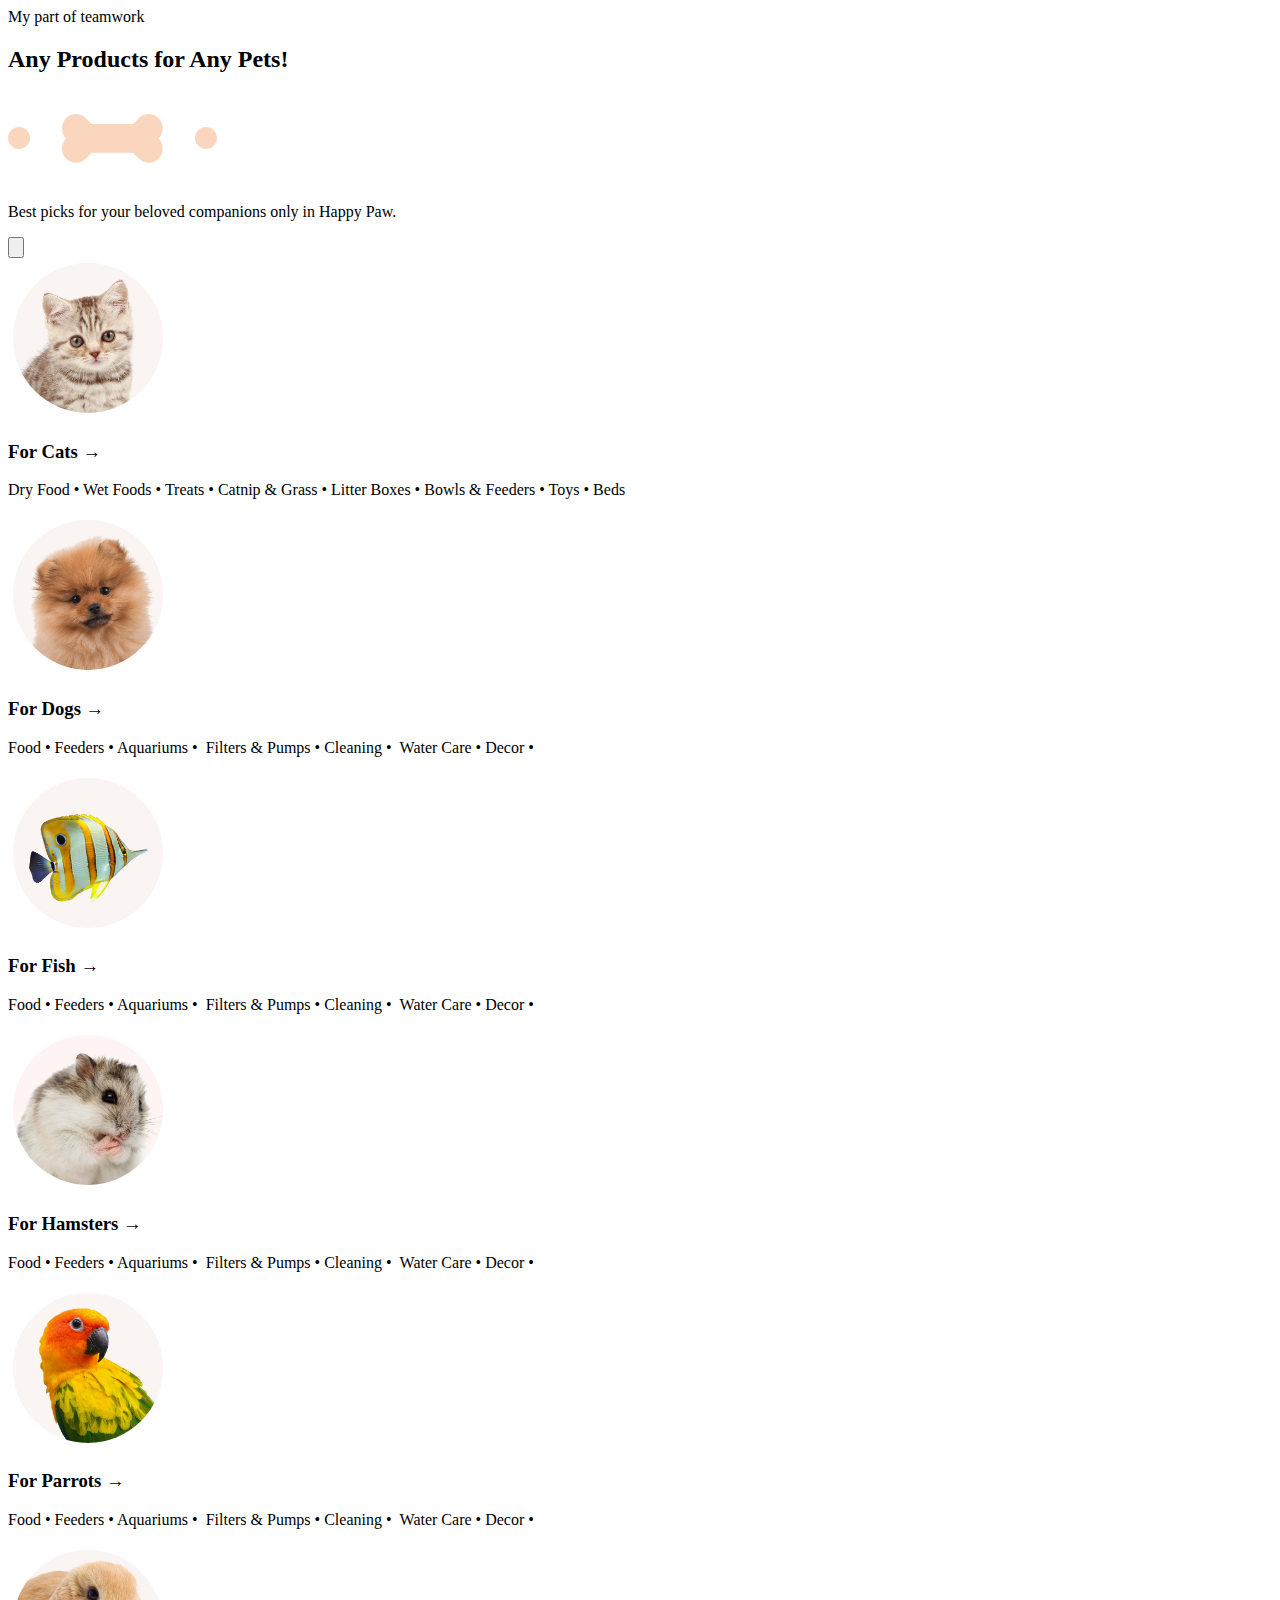
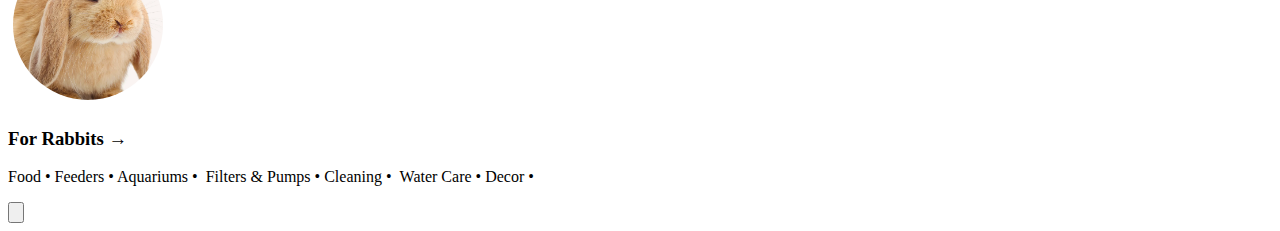
==== index.html @ f1e453f8 "font" ====
<!DOCTYPE html>

<html lang="en">
  <head>
    <meta name="viewport" content="width=device-width, initial-scale=1.0" />
    <meta charset="UTF-8" />
    <link rel="preconnect" href="https://fonts.googleapis.com">
<link rel="preconnect" href="https://fonts.gstatic.com" crossorigin>
<link href="https://fonts.googleapis.com/css2?family=Baloo+2:wght@700&display=swap" rel="stylesheet">
    <link rel="stylesheet" href="Styles/styles.css">
    <title>Animal Products</title>
    <header>My part of teamwork</header>
  </head>
<section class="products">
  <h2 class="products__title">Any Products for Any Pets!</h2>
  <img class="bone" src="img/littlebone.svg" alt="Little Bone" />
  <p>Best picks for your beloved companions only in Happy Paw.</p>
  <div class="products__carousel">
    <button class="products__carousel-btn-prev">
      <svg class="arrow-svg_1j4" viewBox="0 0 30 30">
        <defs>
          <path
            d="M19.533 15l-9.1-9.45c-.577-.6-.577-1.5 0-2.1.578-.6 1.445-.6 2.023 0l10.11 10.5c.29.3.434.75.434 1.05 0 .45-.144.75-.433 1.05l-10.111 10.5c-.29.3-.578.45-1.012.45-.433 0-.722-.15-1.01-.45-.578-.6-.578-1.5 0-2.1l9.1-9.45z"
            id="a-1704646563667"
          ></path>
        </defs>
        <use
          fill-rule="nonzero"
          opacity=".8"
          xlink:href="#a-1704646563667"
        ></use>
      </svg>
    </button>
    <div class="products__carousel-slides">
      <article class="products__carousel-animals-item">
        <img class="animals animals-size" src="img/forcats.webp" alt="Cat" />
        <h3>For Cats →</h3>
        <p>
          Dry Food • Wet Foods • Treats • Catnip & Grass • Litter Boxes • Bowls & Feeders •
          Toys • Beds
        </p>
      </article>
      <article class="products__carousel-animals-item">
        <img class="animals animals-size" src="img/fordogs.webp" alt="Dog" />
        <h3>For Dogs →</h3>
        <p>
          Food • Feeders • Aquariums • Filters & Pumps • Cleaning • Water Care •
          Decor •
        </p>
      </article>
      <article class="products__carousel-animals-item">
        <img class="animals animals-size" src="img/forfish.webp" alt="Fish" />
        <h3>For Fish →</h3>
        <p>
          Food • Feeders • Aquariums • Filters & Pumps • Cleaning • Water Care •
          Decor •
        </p>
      </article>
      <article class="products__carousel-animals-item">
        <img class="animals animals-size" src="img/forhamsters.webp" alt="Hamster" />
        <h3>For Hamsters →</h3>
        <p>
          Food • Feeders • Aquariums • Filters & Pumps • Cleaning • Water Care •
          Decor •
        </p>
      </article>
      <article class="products__carousel-animals-item">
        <img class="animals animals-size" src="img/forparrots.webp" alt="Parrot" />
        <h3>For Parrots →</h3>
        <p>
          Food • Feeders • Aquariums • Filters & Pumps • Cleaning • Water Care •
          Decor •
        </p>
      </article>
      <article class="products__carousel-animals-item">
        <img class="animals animals-size" src="img/forrabbits.webp" alt="Rabbit" />
        <h3>For Rabbits →</h3>
        <p>
          Food • Feeders • Aquariums • Filters & Pumps • Cleaning • Water Care •
          Decor •
        </p>
      </article>
    </div>
    <button class="products__carousel-btn-next">
      <svg class="arrow-svg_1j4" viewBox="0 0 30 30">
        <defs>
          <path
            d="M19.533 15l-9.1-9.45c-.577-.6-.577-1.5 0-2.1.578-.6 1.445-.6 2.023 0l10.11 10.5c.29.3.434.75.434 1.05 0 .45-.144.75-.433 1.05l-10.111 10.5c-.29.3-.578.45-1.012.45-.433 0-.722-.15-1.01-.45-.578-.6-.578-1.5 0-2.1l9.1-9.45z"
            id="a-1704646563667"
          ></path>
        </defs>
        <use
          fill-rule="nonzero"
          opacity=".8"
          xlink:href="#a-1704646563667"
        ></use>
      </svg>
    </button>
  </div>
</section>
</html>
---- Styles/styles.css ----
.animals {
    border-color: #11ffee00;
      border-width: 5px;
      border-style: solid;
      border-radius: 50%
}
.animals-size {
  width: 150px;
}
.products-title {
  font-family: Baloo+2, cursive;
}
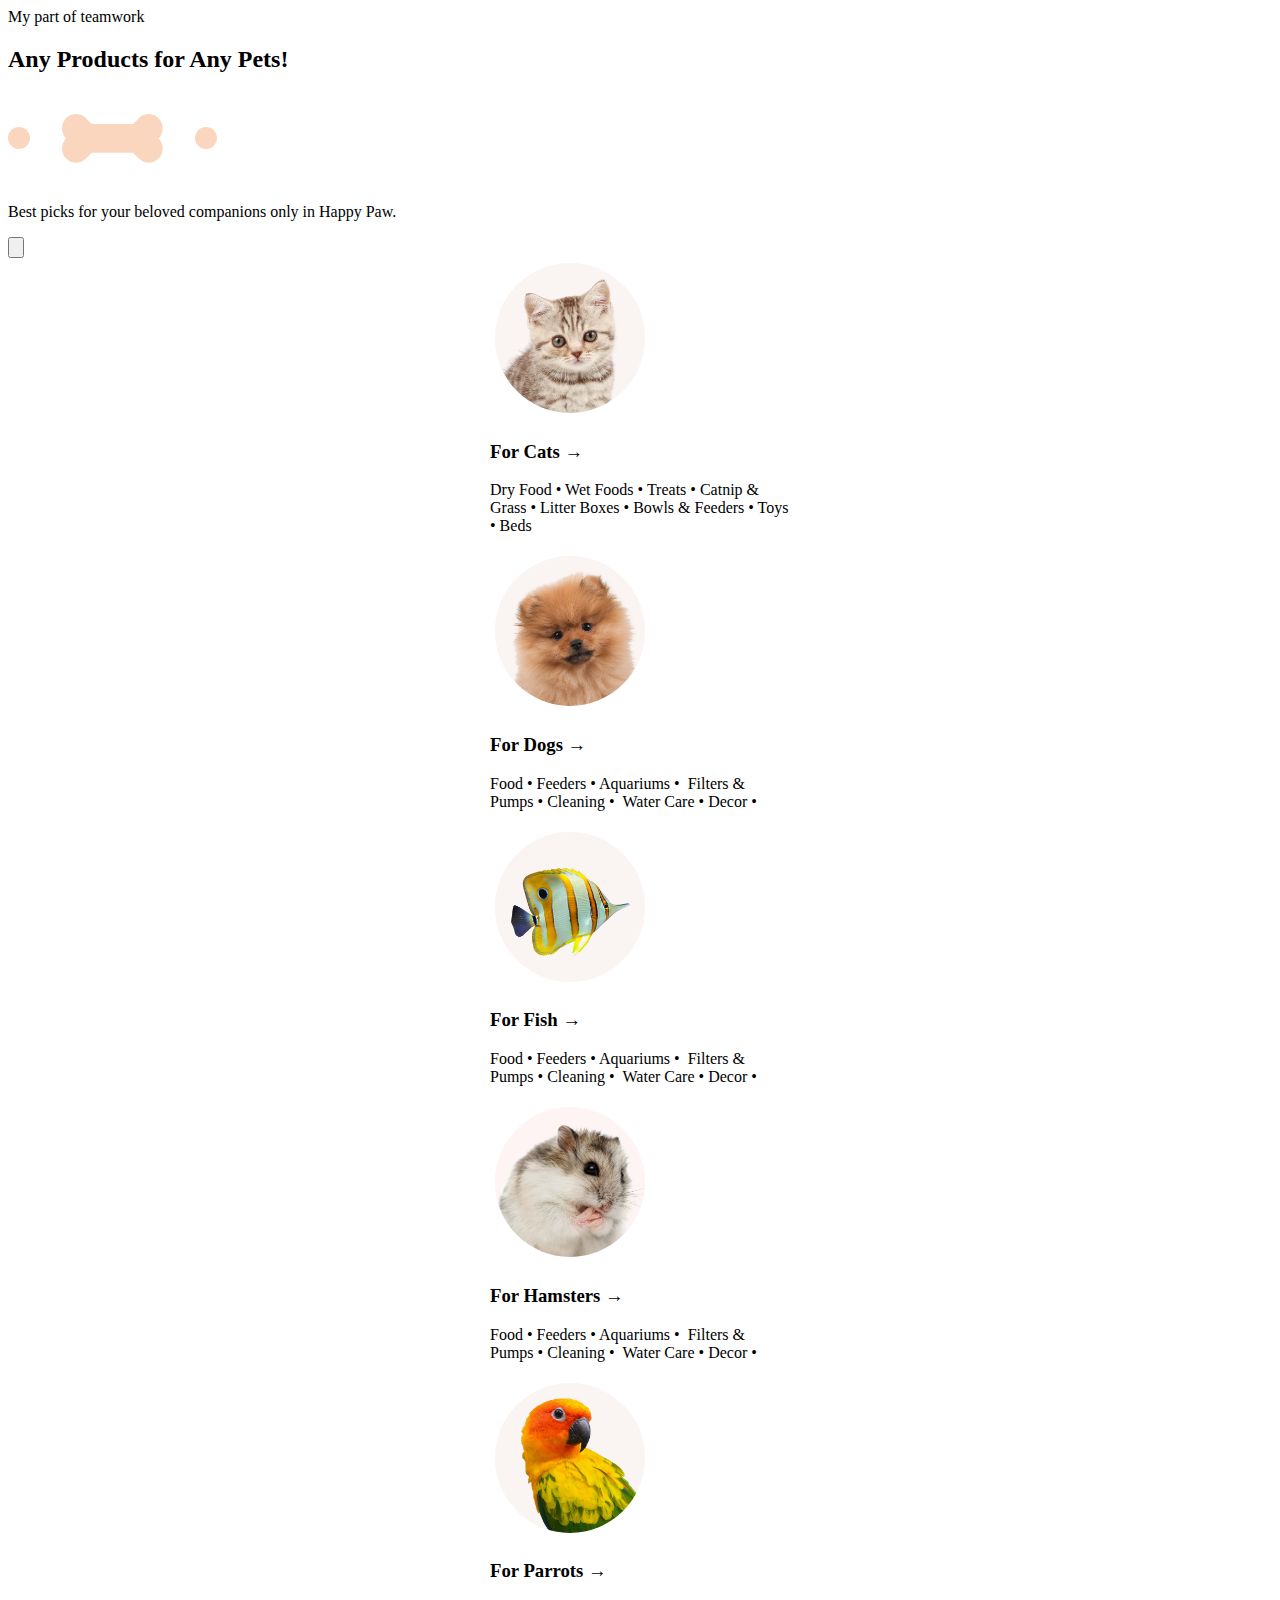
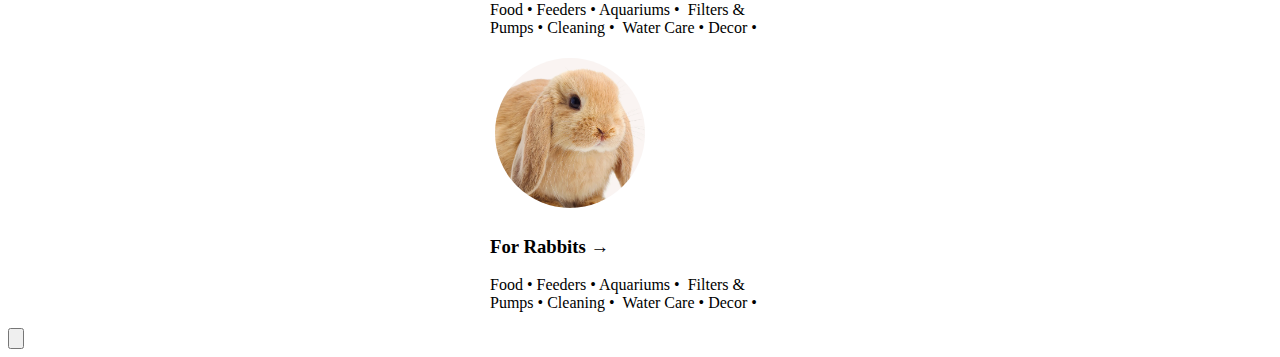
==== commit 28b1564c: "center1" ====
--- a/index.html
+++ b/index.html
@@ -4,98 +4,109 @@
   <head>
     <meta name="viewport" content="width=device-width, initial-scale=1.0" />
     <meta charset="UTF-8" />
-    <link rel="preconnect" href="https://fonts.googleapis.com">
-<link rel="preconnect" href="https://fonts.gstatic.com" crossorigin>
-<link href="https://fonts.googleapis.com/css2?family=Baloo+2:wght@700&display=swap" rel="stylesheet">
-    <link rel="stylesheet" href="Styles/styles.css">
+    <link rel="preconnect" href="https://fonts.googleapis.com" />
+    <link rel="preconnect" href="https://fonts.gstatic.com" crossorigin />
+    <link rel="stylesheet" href="Styles/styles.css" />
     <title>Animal Products</title>
     <header>My part of teamwork</header>
   </head>
-<section class="products">
-  <h2 class="products__title">Any Products for Any Pets!</h2>
-  <img class="bone" src="img/littlebone.svg" alt="Little Bone" />
-  <p>Best picks for your beloved companions only in Happy Paw.</p>
-  <div class="products__carousel">
-    <button class="products__carousel-btn-prev">
-      <svg class="arrow-svg_1j4" viewBox="0 0 30 30">
-        <defs>
-          <path
-            d="M19.533 15l-9.1-9.45c-.577-.6-.577-1.5 0-2.1.578-.6 1.445-.6 2.023 0l10.11 10.5c.29.3.434.75.434 1.05 0 .45-.144.75-.433 1.05l-10.111 10.5c-.29.3-.578.45-1.012.45-.433 0-.722-.15-1.01-.45-.578-.6-.578-1.5 0-2.1l9.1-9.45z"
-            id="a-1704646563667"
-          ></path>
-        </defs>
-        <use
-          fill-rule="nonzero"
-          opacity=".8"
-          xlink:href="#a-1704646563667"
-        ></use>
-      </svg>
-    </button>
-    <div class="products__carousel-slides">
-      <article class="products__carousel-animals-item">
-        <img class="animals animals-size" src="img/forcats.webp" alt="Cat" />
-        <h3>For Cats →</h3>
-        <p>
-          Dry Food • Wet Foods • Treats • Catnip & Grass • Litter Boxes • Bowls & Feeders •
-          Toys • Beds
-        </p>
-      </article>
-      <article class="products__carousel-animals-item">
-        <img class="animals animals-size" src="img/fordogs.webp" alt="Dog" />
-        <h3>For Dogs →</h3>
-        <p>
-          Food • Feeders • Aquariums • Filters & Pumps • Cleaning • Water Care •
-          Decor •
-        </p>
-      </article>
-      <article class="products__carousel-animals-item">
-        <img class="animals animals-size" src="img/forfish.webp" alt="Fish" />
-        <h3>For Fish →</h3>
-        <p>
-          Food • Feeders • Aquariums • Filters & Pumps • Cleaning • Water Care •
-          Decor •
-        </p>
-      </article>
-      <article class="products__carousel-animals-item">
-        <img class="animals animals-size" src="img/forhamsters.webp" alt="Hamster" />
-        <h3>For Hamsters →</h3>
-        <p>
-          Food • Feeders • Aquariums • Filters & Pumps • Cleaning • Water Care •
-          Decor •
-        </p>
-      </article>
-      <article class="products__carousel-animals-item">
-        <img class="animals animals-size" src="img/forparrots.webp" alt="Parrot" />
-        <h3>For Parrots →</h3>
-        <p>
-          Food • Feeders • Aquariums • Filters & Pumps • Cleaning • Water Care •
-          Decor •
-        </p>
-      </article>
-      <article class="products__carousel-animals-item">
-        <img class="animals animals-size" src="img/forrabbits.webp" alt="Rabbit" />
-        <h3>For Rabbits →</h3>
-        <p>
-          Food • Feeders • Aquariums • Filters & Pumps • Cleaning • Water Care •
-          Decor •
-        </p>
-      </article>
+  <section class="products">
+    <h2 class="products__title">Any Products for Any Pets!</h2>
+    <img class="bone" src="img/littlebone.svg" alt="Little Bone" />
+    <p>Best picks for your beloved companions only in Happy Paw.</p>
+    <div class="products__carousel">
+      <button class="products__carousel-btn-prev">
+        <svg class="arrow-svg_1j4" viewBox="0 0 30 30">
+          <defs>
+            <path
+              d="M19.533 15l-9.1-9.45c-.577-.6-.577-1.5 0-2.1.578-.6 1.445-.6 2.023 0l10.11 10.5c.29.3.434.75.434 1.05 0 .45-.144.75-.433 1.05l-10.111 10.5c-.29.3-.578.45-1.012.45-.433 0-.722-.15-1.01-.45-.578-.6-.578-1.5 0-2.1l9.1-9.45z"
+              id="a-1704646563667"
+            ></path>
+          </defs>
+          <use
+            fill-rule="nonzero"
+            opacity=".8"
+            xlink:href="#a-1704646563667"
+          ></use>
+        </svg>
+      </button>
+      <div class="products__carousel-slides">
+        <article class="products__carousel-animals-item">
+          <img class="animals animals-size" src="img/forcats.webp" alt="Cat" />
+          <h3>For Cats →</h3>
+          <p>
+            Dry Food • Wet Foods • Treats • Catnip & Grass • Litter Boxes •
+            Bowls & Feeders • Toys • Beds
+          </p>
+        </article>
+        <article class="products__carousel-animals-item">
+          <img class="animals animals-size" src="img/fordogs.webp" alt="Dog" />
+          <h3>For Dogs →</h3>
+          <p>
+            Food • Feeders • Aquariums • Filters & Pumps • Cleaning • Water Care
+            • Decor •
+          </p>
+        </article>
+        <article class="products__carousel-animals-item">
+          <img class="animals animals-size" src="img/forfish.webp" alt="Fish" />
+          <h3>For Fish →</h3>
+          <p>
+            Food • Feeders • Aquariums • Filters & Pumps • Cleaning • Water Care
+            • Decor •
+          </p>
+        </article>
+        <article class="products__carousel-animals-item">
+          <img
+            class="animals animals-size"
+            src="img/forhamsters.webp"
+            alt="Hamster"
+          />
+          <h3>For Hamsters →</h3>
+          <p>
+            Food • Feeders • Aquariums • Filters & Pumps • Cleaning • Water Care
+            • Decor •
+          </p>
+        </article>
+        <article class="products__carousel-animals-item">
+          <img
+            class="animals animals-size"
+            src="img/forparrots.webp"
+            alt="Parrot"
+          />
+          <h3>For Parrots →</h3>
+          <p>
+            Food • Feeders • Aquariums • Filters & Pumps • Cleaning • Water Care
+            • Decor •
+          </p>
+        </article>
+        <article class="products__carousel-animals-item">
+          <img
+            class="animals animals-size"
+            src="img/forrabbits.webp"
+            alt="Rabbit"
+          />
+          <h3>For Rabbits →</h3>
+          <p>
+            Food • Feeders • Aquariums • Filters & Pumps • Cleaning • Water Care
+            • Decor •
+          </p>
+        </article>
+      </div>
+      <button class="products__carousel-btn-next">
+        <svg class="arrow-svg_1j4" viewBox="0 0 30 30">
+          <defs>
+            <path
+              d="M19.533 15l-9.1-9.45c-.577-.6-.577-1.5 0-2.1.578-.6 1.445-.6 2.023 0l10.11 10.5c.29.3.434.75.434 1.05 0 .45-.144.75-.433 1.05l-10.111 10.5c-.29.3-.578.45-1.012.45-.433 0-.722-.15-1.01-.45-.578-.6-.578-1.5 0-2.1l9.1-9.45z"
+              id="a-1704646563667"
+            ></path>
+          </defs>
+          <use
+            fill-rule="nonzero"
+            opacity=".8"
+            xlink:href="#a-1704646563667"
+          ></use>
+        </svg>
+      </button>
     </div>
-    <button class="products__carousel-btn-next">
-      <svg class="arrow-svg_1j4" viewBox="0 0 30 30">
-        <defs>
-          <path
-            d="M19.533 15l-9.1-9.45c-.577-.6-.577-1.5 0-2.1.578-.6 1.445-.6 2.023 0l10.11 10.5c.29.3.434.75.434 1.05 0 .45-.144.75-.433 1.05l-10.111 10.5c-.29.3-.578.45-1.012.45-.433 0-.722-.15-1.01-.45-.578-.6-.578-1.5 0-2.1l9.1-9.45z"
-            id="a-1704646563667"
-          ></path>
-        </defs>
-        <use
-          fill-rule="nonzero"
-          opacity=".8"
-          xlink:href="#a-1704646563667"
-        ></use>
-      </svg>
-    </button>
-  </div>
-</section>
-</html>+  </section>
+</html>
--- a/Styles/styles.css
+++ b/Styles/styles.css
@@ -8,5 +8,17 @@
   width: 150px;
 }
 .products-title {
-  font-family: Baloo+2, cursive;
+  font-family: 'Montserrat', sans-serif;
+  font-style: normal;
+  font-weight: bold;
+  font-size: 50px;
+  line-height: 60px;
+  color: #3c3731;
+  margin-left: auto;
+  margin-right: auto;
+}
+.products__carousel-animals-item {
+    width: 300px;
+    margin-left: auto;
+    margin-right: auto }
 }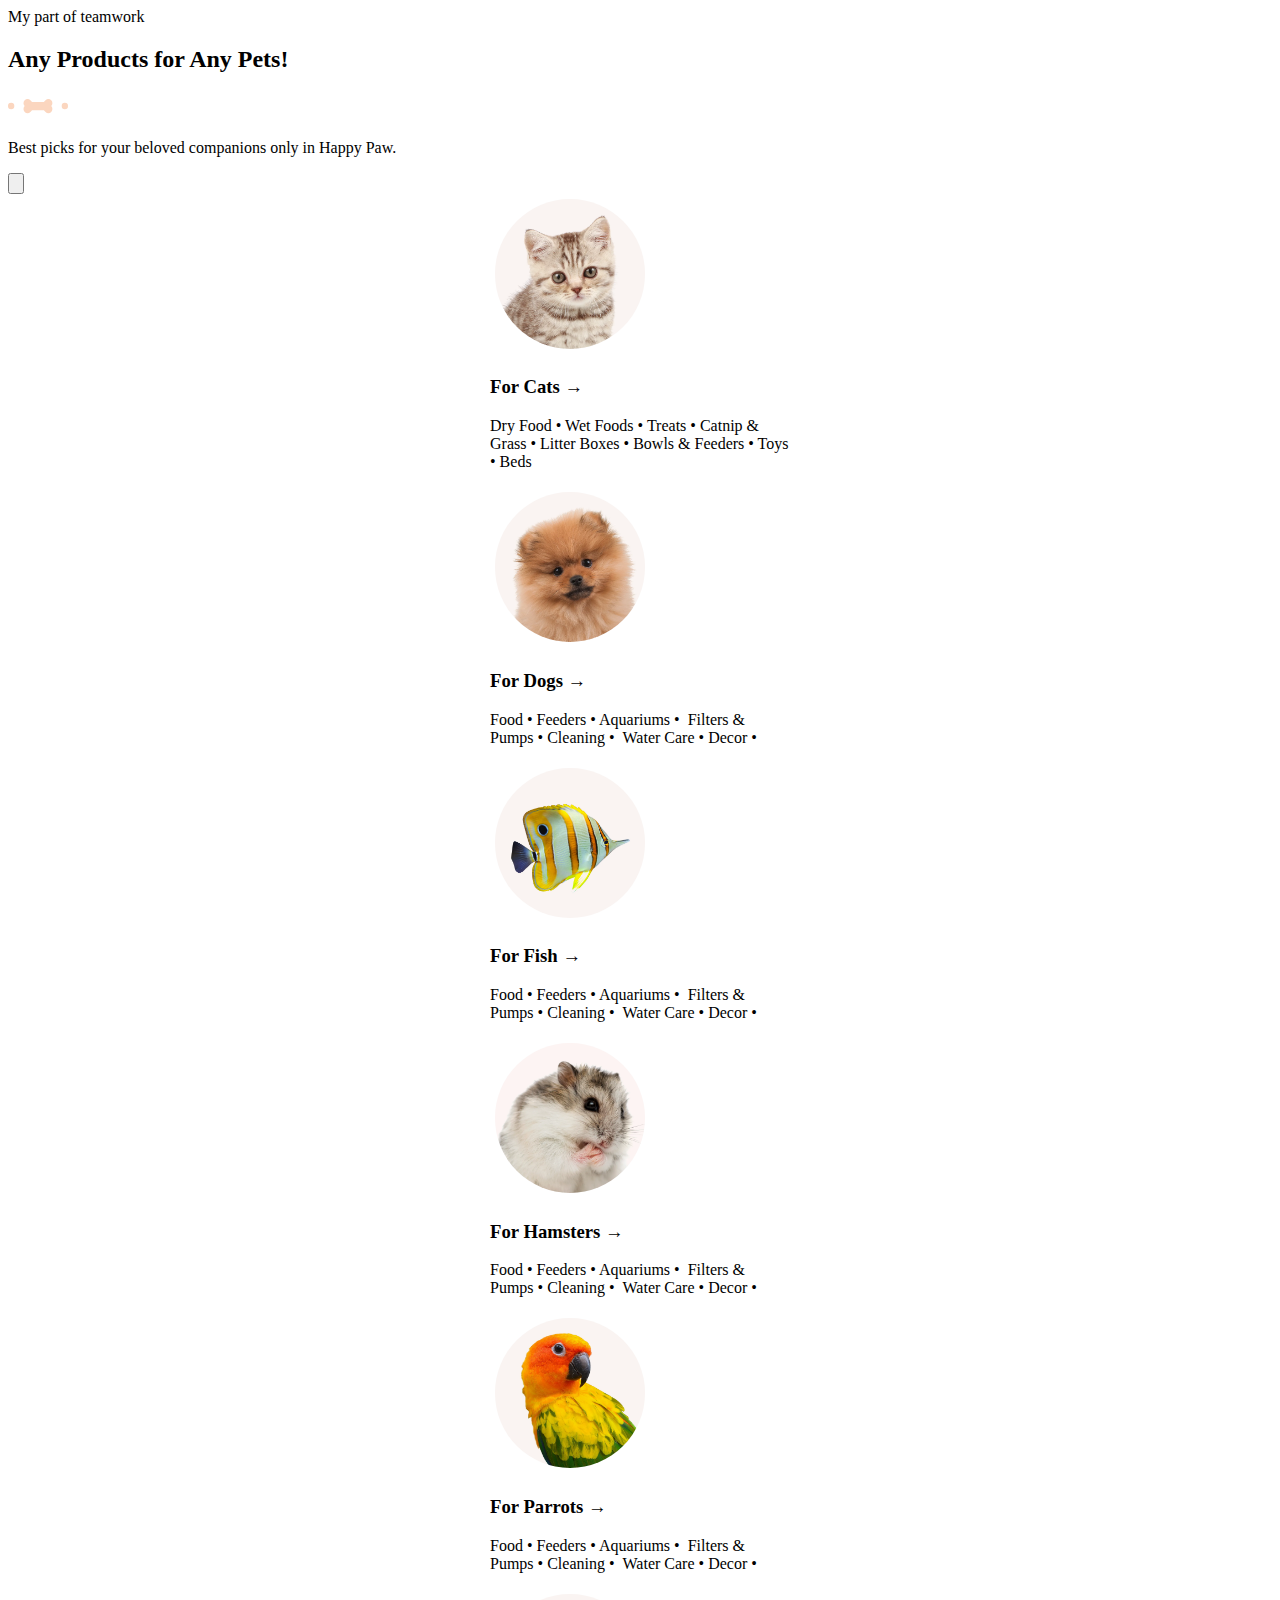
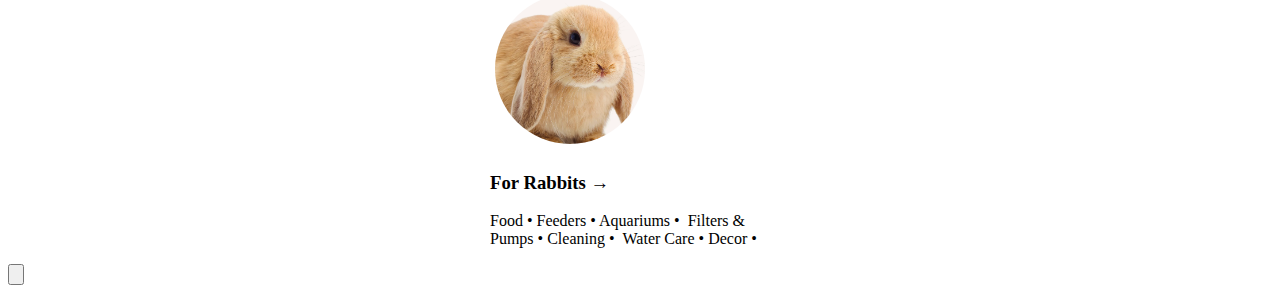
==== commit 63fd90e1: "mistakes" ====
--- a/index.html
+++ b/index.html
@@ -4,8 +4,6 @@
   <head>
     <meta name="viewport" content="width=device-width, initial-scale=1.0" />
     <meta charset="UTF-8" />
-    <link rel="preconnect" href="https://fonts.googleapis.com" />
-    <link rel="preconnect" href="https://fonts.gstatic.com" crossorigin />
     <link rel="stylesheet" href="Styles/styles.css" />
     <title>Animal Products</title>
     <header>My part of teamwork</header>
--- a/Styles/styles.css
+++ b/Styles/styles.css
@@ -1,24 +1,22 @@
 .animals {
-    border-color: #11ffee00;
-      border-width: 5px;
-      border-style: solid;
-      border-radius: 50%
+  border-color: #11ffee00;
+  border-width: 5px;
+  border-style: solid;
+  border-radius: 50%;
 }
 .animals-size {
   width: 150px;
 }
 .products-title {
-  font-family: 'Montserrat', sans-serif;
-  font-style: normal;
-  font-weight: bold;
-  font-size: 50px;
-  line-height: 60px;
   color: #3c3731;
   margin-left: auto;
   margin-right: auto;
 }
 .products__carousel-animals-item {
-    width: 300px;
-    margin-left: auto;
-    margin-right: auto }
+  width: 300px;
+  margin-left: auto;
+  margin-right: auto;
+}
+.bone {
+  width: 60px;
 }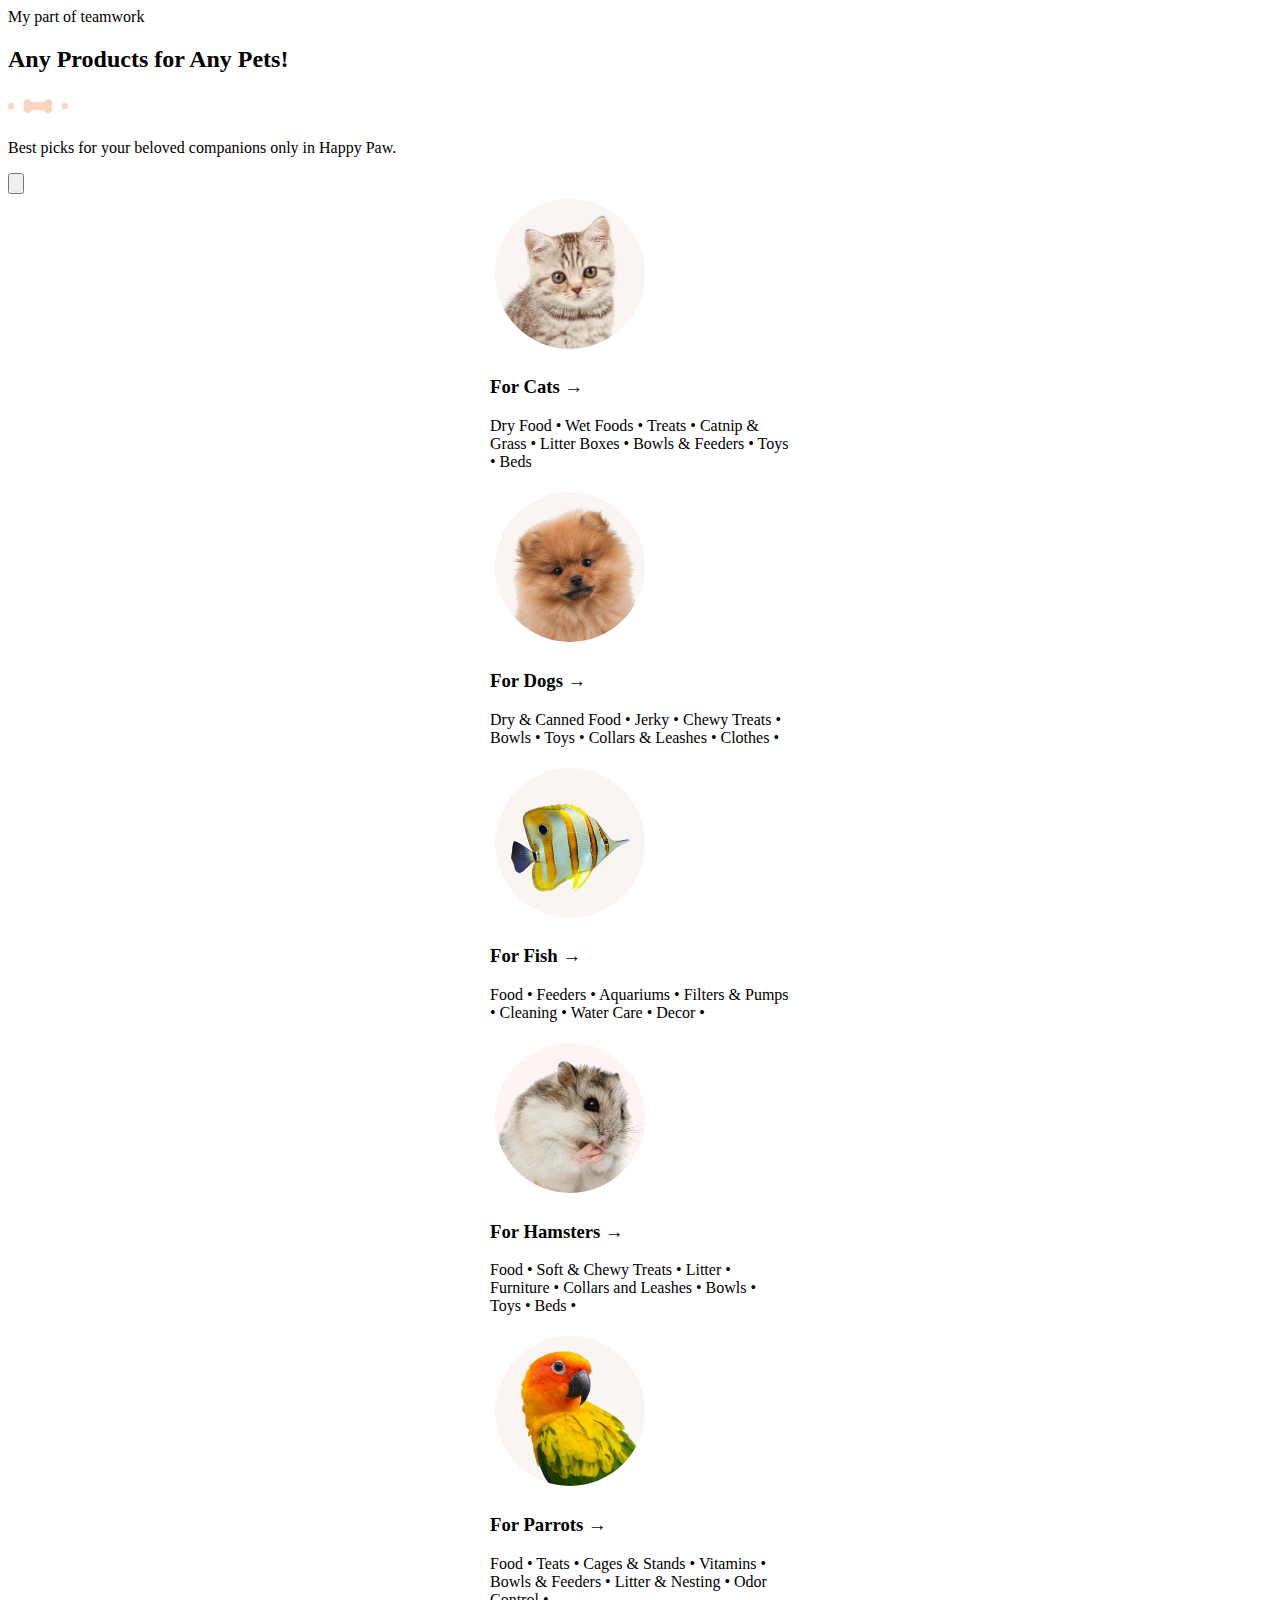
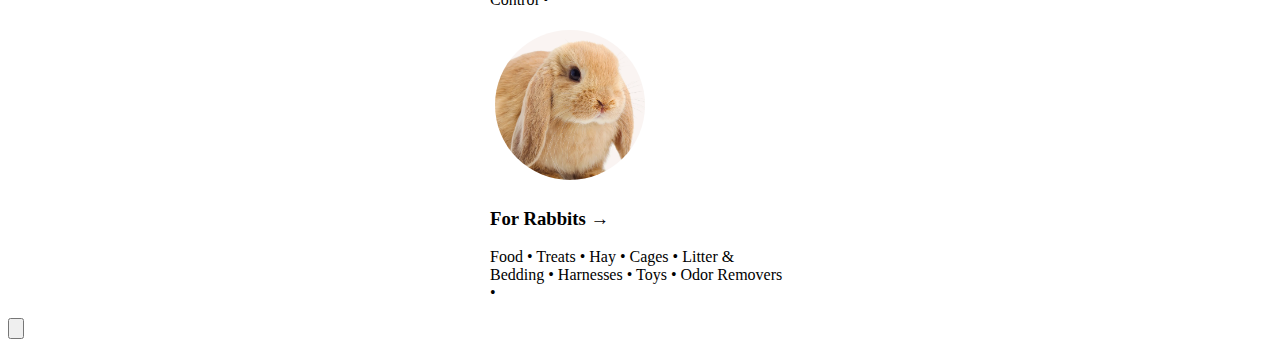
==== commit a54d4bac: "description" ====
--- a/index.html
+++ b/index.html
@@ -4,6 +4,11 @@
   <head>
     <meta name="viewport" content="width=device-width, initial-scale=1.0" />
     <meta charset="UTF-8" />
+    <link
+      href="https://fonts.googleapis.com/css?family=Lobster"
+      rel="stylesheet"
+      type="text/css"
+    />
     <link rel="stylesheet" href="Styles/styles.css" />
     <title>Animal Products</title>
     <header>My part of teamwork</header>
@@ -11,9 +16,9 @@
   <section class="products">
     <h2 class="products__title">Any Products for Any Pets!</h2>
     <img class="bone" src="img/littlebone.svg" alt="Little Bone" />
-    <p>Best picks for your beloved companions only in Happy Paw.</p>
+    <p class="best picks">Best picks for your beloved companions only in Happy Paw.</p>
     <div class="products__carousel">
-      <button class="products__carousel-btn-prev">
+      <button class="products__carousel-bttn-prev">
         <svg class="arrow-svg_1j4" viewBox="0 0 30 30">
           <defs>
             <path
@@ -41,15 +46,15 @@
           <img class="animals animals-size" src="img/fordogs.webp" alt="Dog" />
           <h3>For Dogs →</h3>
           <p>
-            Food • Feeders • Aquariums • Filters & Pumps • Cleaning • Water Care
-            • Decor •
+            Dry & Canned Food • Jerky • Chewy Treats • Bowls • Toys • Collars & Leashes
+            • Clothes •
           </p>
         </article>
         <article class="products__carousel-animals-item">
           <img class="animals animals-size" src="img/forfish.webp" alt="Fish" />
           <h3>For Fish →</h3>
           <p>
-            Food • Feeders • Aquariums • Filters & Pumps • Cleaning • Water Care
+            Food • Feeders • Aquariums • Filters & Pumps • Cleaning • Water Care
             • Decor •
           </p>
         </article>
@@ -61,8 +66,8 @@
           />
           <h3>For Hamsters →</h3>
           <p>
-            Food • Feeders • Aquariums • Filters & Pumps • Cleaning • Water Care
-            • Decor •
+            Food • Soft & Chewy Treats • Litter • Furniture • Collars and Leashes • Bowls
+            • Toys • Beds •
           </p>
         </article>
         <article class="products__carousel-animals-item">
@@ -73,8 +78,8 @@
           />
           <h3>For Parrots →</h3>
           <p>
-            Food • Feeders • Aquariums • Filters & Pumps • Cleaning • Water Care
-            • Decor •
+            Food • Teats • Cages & Stands • Vitamins • Bowls & Feeders • Litter & Nesting
+            • Odor Control •
           </p>
         </article>
         <article class="products__carousel-animals-item">
@@ -85,12 +90,12 @@
           />
           <h3>For Rabbits →</h3>
           <p>
-            Food • Feeders • Aquariums • Filters & Pumps • Cleaning • Water Care
-            • Decor •
+            Food • Treats • Hay • Cages • Litter & Bedding • Harnesses
+            • Toys • Odor Removers •
           </p>
         </article>
       </div>
-      <button class="products__carousel-btn-next">
+      <button class="products__carousel-bttn-next">
         <svg class="arrow-svg_1j4" viewBox="0 0 30 30">
           <defs>
             <path
--- a/Styles/styles.css
+++ b/Styles/styles.css
@@ -8,6 +8,21 @@
   width: 150px;
 }
 .products-title {
+  font-family: Lobster, monospace;
+  font-style: normal;
+  font-weight: bold;
+  font-size: 50px;
+  line-height: 60px;
+  color: #3c3731;
+  margin-left: auto;
+  margin-right: auto;
+}
+.best picks{
+  font-family: Lobster, monospace;
+  font-style: normal;
+  font-weight: bold;
+  font-size: 20px;
+  line-height: 30px;
   color: #3c3731;
   margin-left: auto;
   margin-right: auto;
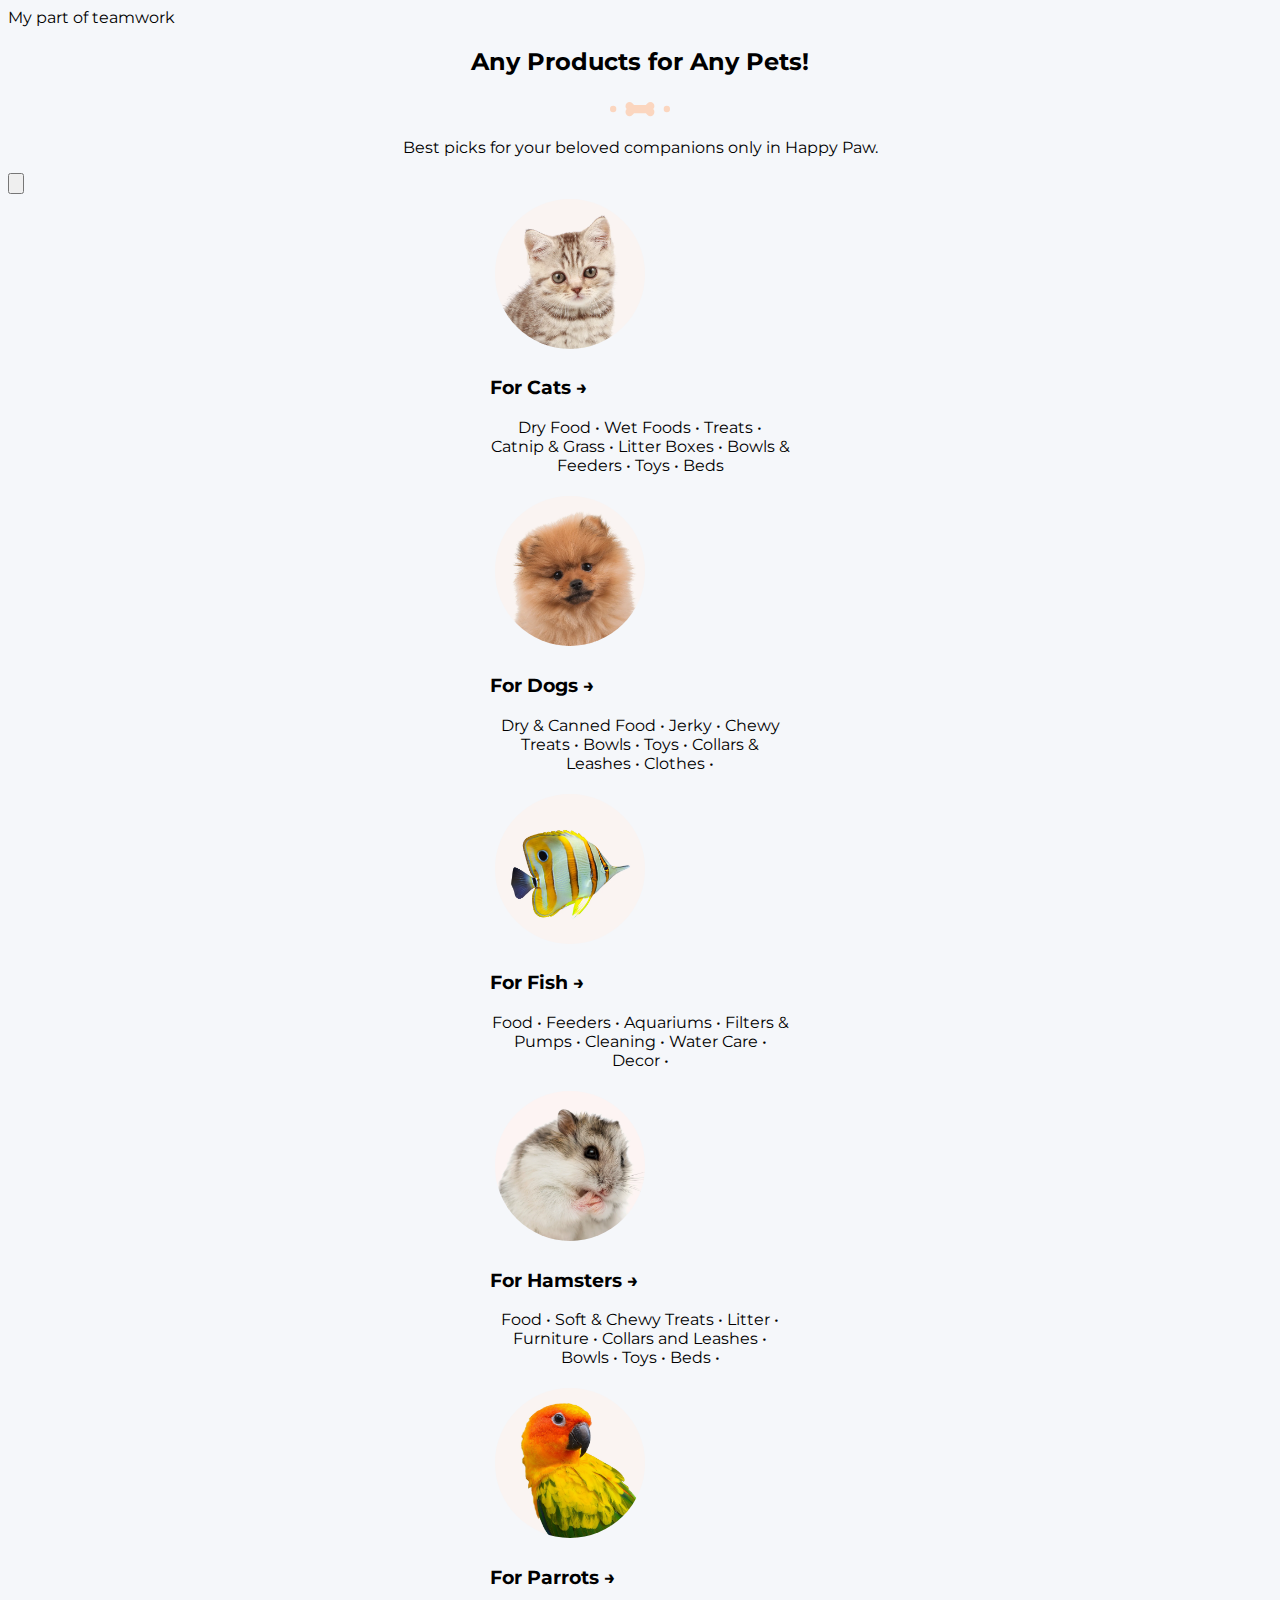
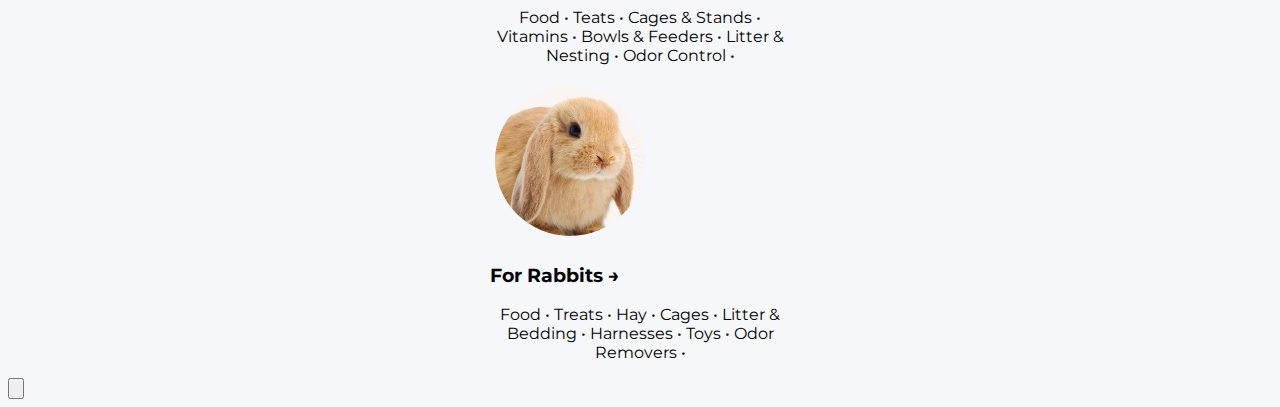
==== commit f040d62c: "body" ====
--- a/index.html
+++ b/index.html
@@ -4,15 +4,14 @@
   <head>
     <meta name="viewport" content="width=device-width, initial-scale=1.0" />
     <meta charset="UTF-8" />
-    <link
-      href="https://fonts.googleapis.com/css?family=Lobster"
-      rel="stylesheet"
-      type="text/css"
-    />
+    <link rel="preconnect" href="https://fonts.googleapis.com">
+    <link rel="preconnect" href="https://fonts.gstatic.com" crossorigin>
+    <link href="https://fonts.googleapis.com/css2?family=Montserrat:wght@400;700&display=swap" rel="stylesheet">
     <link rel="stylesheet" href="Styles/styles.css" />
     <title>Animal Products</title>
     <header>My part of teamwork</header>
   </head>
+  <body>
   <section class="products">
     <h2 class="products__title">Any Products for Any Pets!</h2>
     <img class="bone" src="img/littlebone.svg" alt="Little Bone" />
@@ -112,4 +111,5 @@
       </button>
     </div>
   </section>
+</body>
 </html>
--- a/Styles/styles.css
+++ b/Styles/styles.css
@@ -1,3 +1,7 @@
+body {
+  font-family: 'Montserrat', sans-serif;
+  background-color: #f5f7fa;
+}
 .animals {
   border-color: #11ffee00;
   border-width: 5px;
@@ -8,7 +12,6 @@
   width: 150px;
 }
 .products-title {
-  font-family: Lobster, monospace;
   font-style: normal;
   font-weight: bold;
   font-size: 50px;
@@ -17,15 +20,16 @@
   margin-left: auto;
   margin-right: auto;
 }
-.best picks{
+.best picks {
   font-family: Lobster, monospace;
   font-style: normal;
   font-weight: bold;
   font-size: 20px;
   line-height: 30px;
-  color: #3c3731;
+  color: #3c3;
   margin-left: auto;
   margin-right: auto;
+  width: 6em;
 }
 .products__carousel-animals-item {
   width: 300px;
@@ -34,4 +38,9 @@
 }
 .bone {
   width: 60px;
-}+  display: block;
+  margin-left: auto;
+  margin-right: auto;
+}
+p { text-align: center }
+h2 { text-align: center }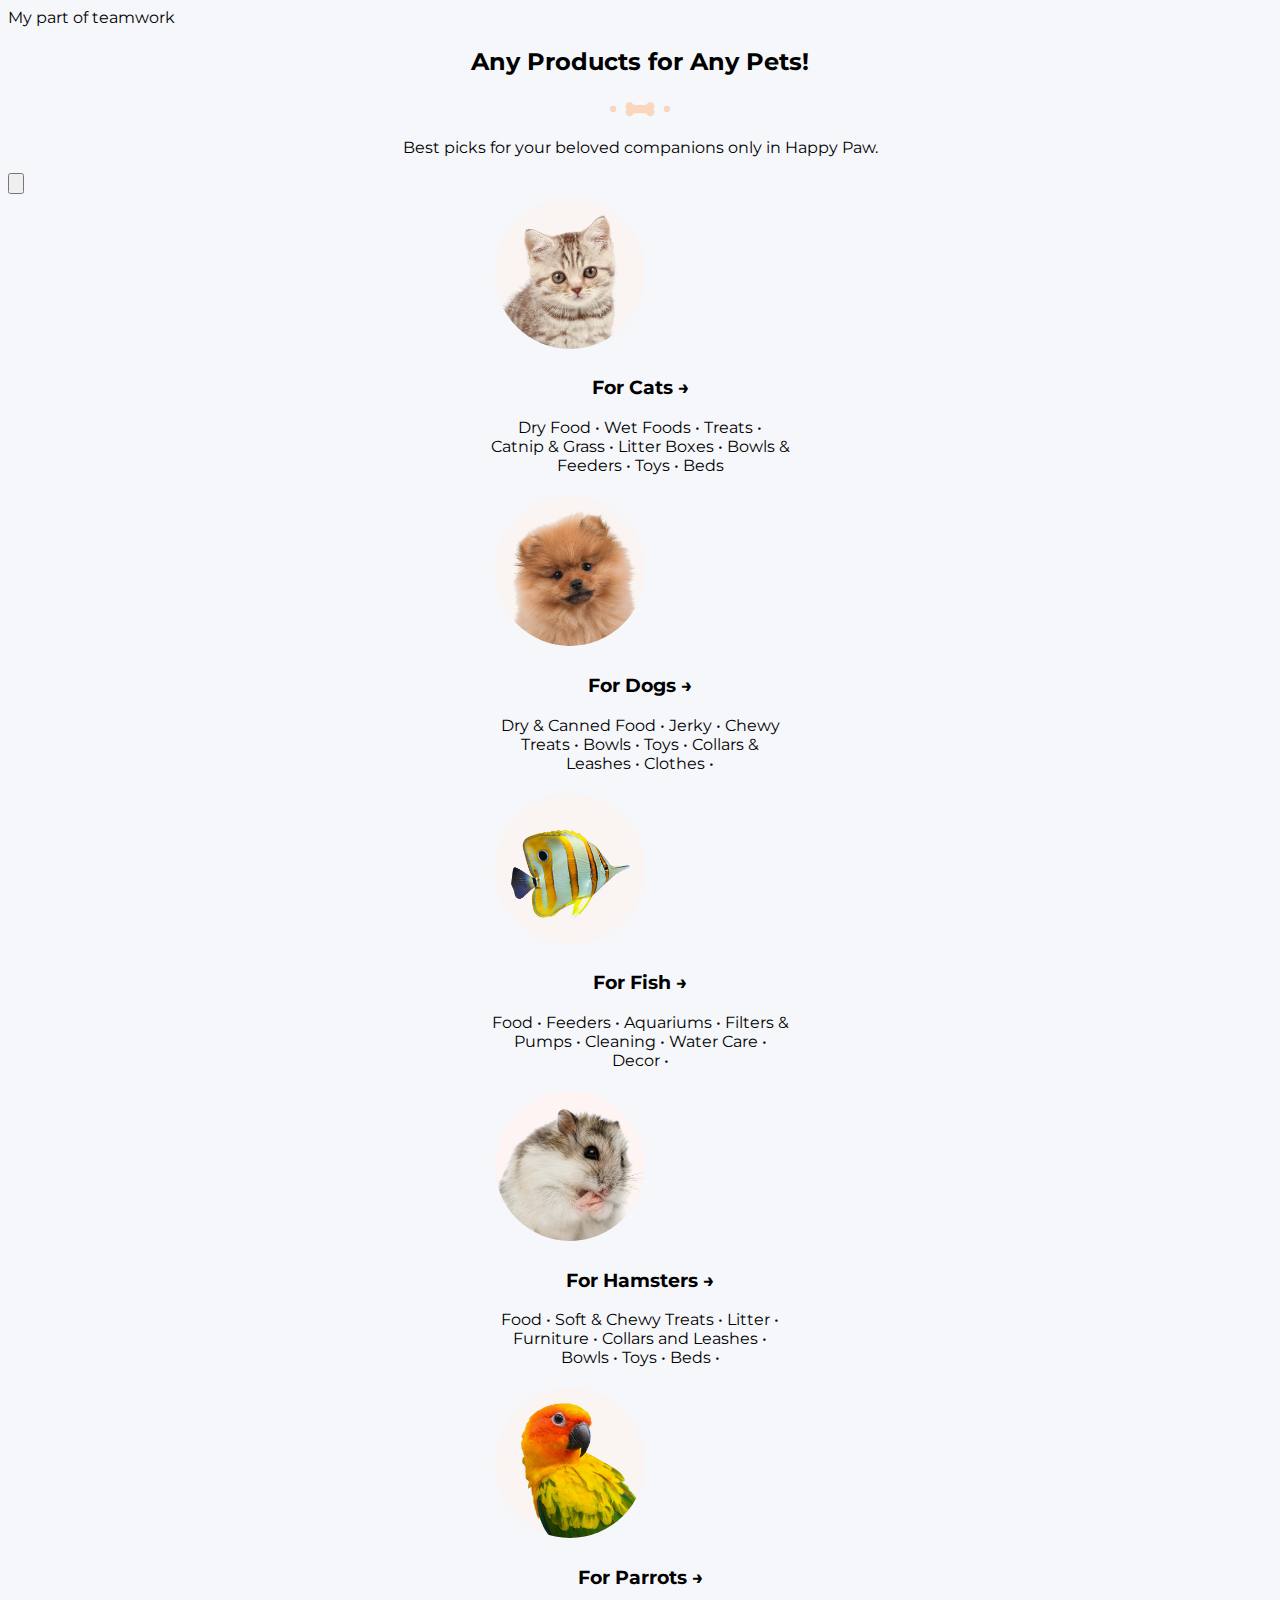
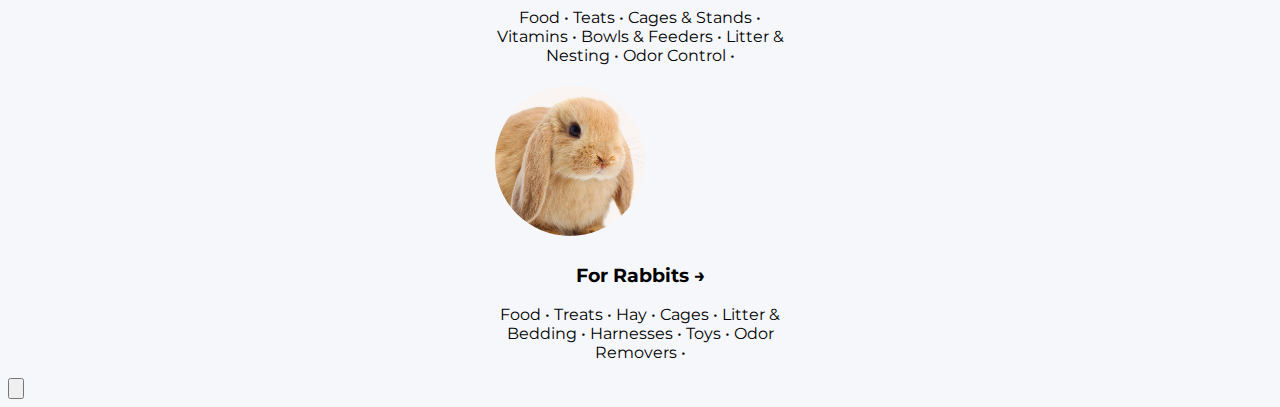
==== commit 8f3bb65e: "line off" ====
--- a/index.html
+++ b/index.html
@@ -1,5 +1,4 @@
 <!DOCTYPE html>
-
 <html lang="en">
   <head>
     <meta name="viewport" content="width=device-width, initial-scale=1.0" />
--- a/Styles/styles.css
+++ b/Styles/styles.css
@@ -43,4 +43,5 @@
   margin-right: auto;
 }
 p { text-align: center }
-h2 { text-align: center }+h2 { text-align: center }
+h3 { text-align: center }